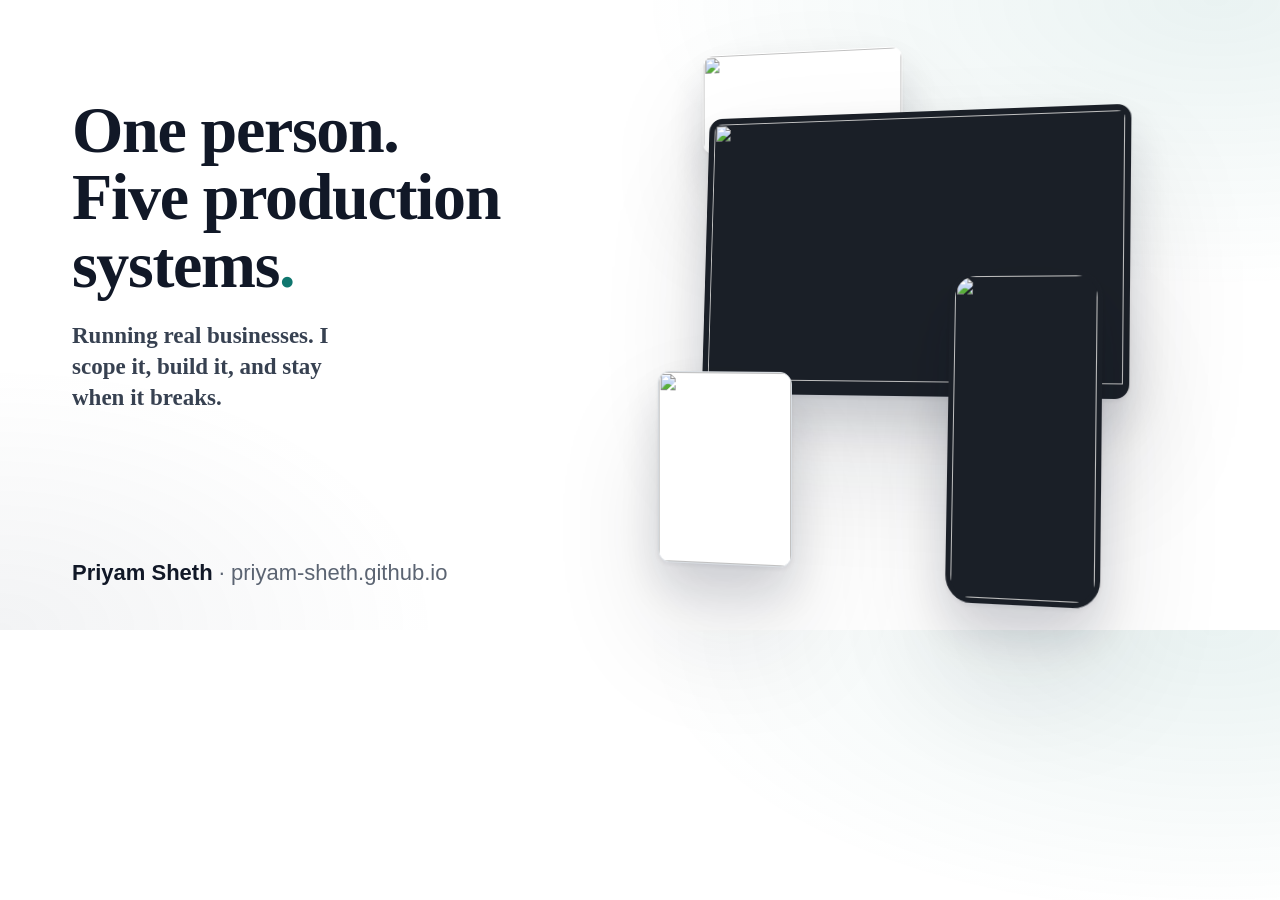
==== scripts/og/og.html @ 7212706d "Portfolio v2: layered hero, live system diagram, sticky case-study stack Rebuild the one-page portfo" ====
<!DOCTYPE html>
<html lang="en"><head><meta charset="utf-8">
<style>
@font-face{font-family:'Sentient';src:url('http://localhost:8343/assets/fonts/sentient-700.woff2') format('woff2');font-weight:700}
@font-face{font-family:'General Sans';src:url('http://localhost:8343/assets/fonts/general-sans-500.woff2') format('woff2');font-weight:500}
*{margin:0;box-sizing:border-box}
body{width:1200px;height:630px;overflow:hidden;background:#fff;font-family:'General Sans',sans-serif;color:#111827;position:relative;
  background:radial-gradient(60rem 30rem at 95% 0%,rgba(15,118,110,.09),transparent 60%),radial-gradient(50rem 30rem at 0% 100%,rgba(71,85,105,.07),transparent 55%),#fff}
.copy{position:absolute;left:72px;top:96px;width:560px}
h1{font-family:'Sentient',serif;font-size:66px;line-height:1.02;letter-spacing:-.02em}
h1 .dot{color:#0F766E}
p{font-family:'Sentient',serif;font-weight:700;font-size:23px;line-height:1.35;color:#374151;margin-top:22px;max-width:26ch}
.name{position:absolute;left:72px;bottom:44px;font-size:22px;font-weight:500;color:#5B6472}
.name b{color:#111827;font-weight:600}
.stage{position:absolute;right:-30px;top:40px;width:560px;height:560px;perspective:1400px}
.plane{position:absolute;border-radius:12px;overflow:hidden;background:#fff;box-shadow:0 2px 4px rgba(15,23,42,.06),0 24px 48px rgba(15,23,42,.14),0 64px 120px rgba(15,23,42,.12)}
.plane img{width:100%;height:100%;object-fit:cover;object-position:top;display:block}
.laptop{left:20px;top:70px;width:440px;height:286px;border:6px solid #1a1f27;border-bottom-width:14px;border-radius:14px;background:#1a1f27;transform:rotateY(-14deg) rotateX(4deg)}
.phone{right:120px;top:236px;width:150px;height:320px;border:5px solid #1a1f27;border-radius:26px;background:#1a1f27;transform:rotateY(-14deg) rotateX(4deg) translateZ(60px)}
.ops{left:0;top:0;width:220px;height:104px;transform:rotateY(-14deg) translateZ(-60px);border:1px solid rgba(255,255,255,.2)}
.onyx{left:0;top:330px;width:140px;height:188px;transform:rotateY(-14deg) translateZ(40px);border:1px solid #D9DEE3}
</style></head><body>
<div class="copy">
  <h1>One person.<br>Five production systems<span class="dot">.</span></h1>
  <p>Running real businesses. I scope it, build it, and stay when it breaks.</p>
</div>
<div class="name"><b>Priyam Sheth</b> · priyam-sheth.github.io</div>
<div class="stage">
  <div class="plane ops"><img src="http://localhost:8343/assets/processed2/palak-operations.webp"></div>
  <div class="plane laptop"><img src="http://localhost:8343/assets/processed2/we-pdp.webp"></div>
  <div class="plane onyx"><img src="http://localhost:8343/assets/processed2/onyx-after.webp" style="object-position:center"></div>
  <div class="plane phone"><img src="http://localhost:8343/assets/processed2/palak-report-real.webp"></div>
</div>
</body></html>
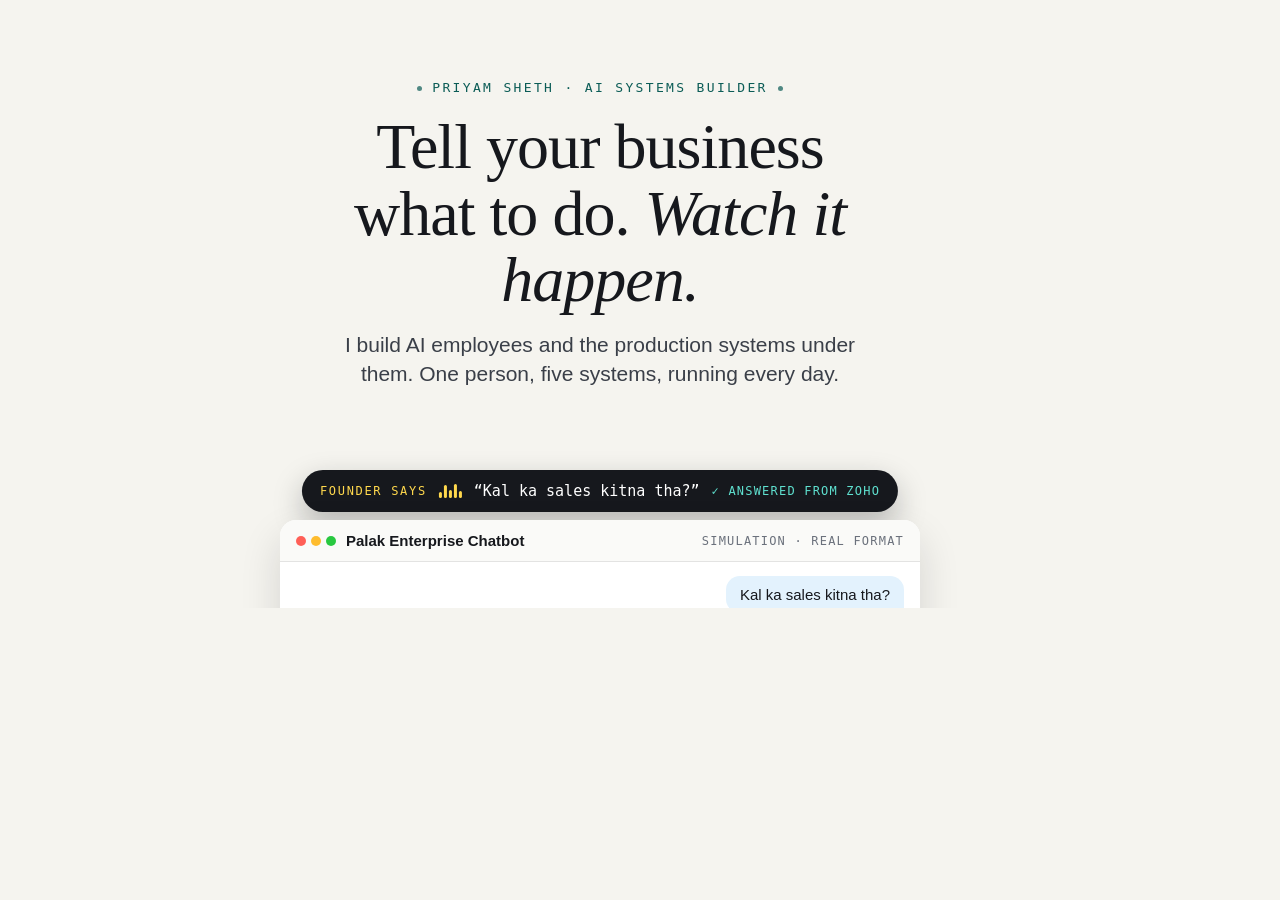
==== commit 6e176f88: "Portfolio v3: painted panels, light serif, watch-it-happen windows Redesign from scratch in the lang" ====
--- a/scripts/og/og.html
+++ b/scripts/og/og.html
@@ -1,34 +1,35 @@
 <!DOCTYPE html>
 <html lang="en"><head><meta charset="utf-8">
 <style>
-@font-face{font-family:'Sentient';src:url('http://localhost:8343/assets/fonts/sentient-700.woff2') format('woff2');font-weight:700}
+@font-face{font-family:'Sentient';src:url('http://localhost:8343/assets/fonts/sentient-400.woff2') format('woff2');font-weight:400;font-style:normal}
+@font-face{font-family:'Sentient';src:url('http://localhost:8343/assets/fonts/sentient-400-italic.woff2') format('woff2');font-weight:400;font-style:italic}
 @font-face{font-family:'General Sans';src:url('http://localhost:8343/assets/fonts/general-sans-500.woff2') format('woff2');font-weight:500}
+@font-face{font-family:'Fragment Mono';src:url('http://localhost:8343/assets/fonts/fragment-mono-400.woff2') format('woff2');font-weight:400}
 *{margin:0;box-sizing:border-box}
-body{width:1200px;height:630px;overflow:hidden;background:#fff;font-family:'General Sans',sans-serif;color:#111827;position:relative;
-  background:radial-gradient(60rem 30rem at 95% 0%,rgba(15,118,110,.09),transparent 60%),radial-gradient(50rem 30rem at 0% 100%,rgba(71,85,105,.07),transparent 55%),#fff}
-.copy{position:absolute;left:72px;top:96px;width:560px}
-h1{font-family:'Sentient',serif;font-size:66px;line-height:1.02;letter-spacing:-.02em}
-h1 .dot{color:#0F766E}
-p{font-family:'Sentient',serif;font-weight:700;font-size:23px;line-height:1.35;color:#374151;margin-top:22px;max-width:26ch}
-.name{position:absolute;left:72px;bottom:44px;font-size:22px;font-weight:500;color:#5B6472}
-.name b{color:#111827;font-weight:600}
-.stage{position:absolute;right:-30px;top:40px;width:560px;height:560px;perspective:1400px}
-.plane{position:absolute;border-radius:12px;overflow:hidden;background:#fff;box-shadow:0 2px 4px rgba(15,23,42,.06),0 24px 48px rgba(15,23,42,.14),0 64px 120px rgba(15,23,42,.12)}
-.plane img{width:100%;height:100%;object-fit:cover;object-position:top;display:block}
-.laptop{left:20px;top:70px;width:440px;height:286px;border:6px solid #1a1f27;border-bottom-width:14px;border-radius:14px;background:#1a1f27;transform:rotateY(-14deg) rotateX(4deg)}
-.phone{right:120px;top:236px;width:150px;height:320px;border:5px solid #1a1f27;border-radius:26px;background:#1a1f27;transform:rotateY(-14deg) rotateX(4deg) translateZ(60px)}
-.ops{left:0;top:0;width:220px;height:104px;transform:rotateY(-14deg) translateZ(-60px);border:1px solid rgba(255,255,255,.2)}
-.onyx{left:0;top:330px;width:140px;height:188px;transform:rotateY(-14deg) translateZ(40px);border:1px solid #D9DEE3}
+body{width:1200px;height:630px;overflow:hidden;background:#F5F4EF;font-family:'General Sans',sans-serif;color:#16181D;position:relative;padding:22px}
+.plate{position:relative;width:100%;height:100%;border-radius:34px;overflow:hidden;background:url('http://localhost:8343/assets/paint/dusk.webp') center/cover;text-align:center;padding-top:56px}
+.mark{font-family:'Fragment Mono',monospace;font-size:13px;letter-spacing:.18em;text-transform:uppercase;color:#0B5C56}
+.mark::before,.mark::after{content:"";display:inline-block;width:5px;height:5px;border-radius:50%;background:currentColor;opacity:.7;vertical-align:middle;margin:0 10px}
+h1{font-family:'Sentient',serif;font-weight:400;font-size:64px;line-height:1.04;letter-spacing:-.015em;margin:18px auto 0;max-width:16ch}
+h1 em{font-style:italic}
+p{font-size:21px;color:#3A3F48;margin:16px auto 0;max-width:44ch;line-height:1.4}
+.say{position:absolute;left:50%;bottom:96px;transform:translateX(-50%);display:flex;align-items:center;gap:12px;padding:12px 18px;border-radius:999px;background:#16181D;color:#fff;font-family:'Fragment Mono',monospace;font-size:15px;box-shadow:0 12px 30px rgba(22,24,29,.28);white-space:nowrap}
+.say .who{color:#FFD84D;font-size:12px;letter-spacing:.14em;text-transform:uppercase}
+.say .ok{color:#5FE0CF;font-size:12px;letter-spacing:.1em}
+.bars{display:inline-flex;gap:2px;align-items:flex-end;height:14px}.bars i{width:3px;background:#FFD84D;border-radius:2px}
+.win{position:absolute;left:50%;bottom:-30px;transform:translateX(-50%);width:640px;height:118px;background:#fff;border-radius:16px 16px 0 0;box-shadow:0 18px 40px rgba(22,24,29,.14);text-align:left}
+.bar{display:flex;align-items:center;gap:10px;padding:12px 16px;border-bottom:1px solid rgba(22,24,29,.1);background:#FAFAF8;border-radius:16px 16px 0 0;font-weight:600;font-size:15px}
+.dots{display:inline-flex;gap:5px}.dots i{width:10px;height:10px;border-radius:50%}.dots i:nth-child(1){background:#FF5F57}.dots i:nth-child(2){background:#FEBC2E}.dots i:nth-child(3){background:#28C840}
+.meta{margin-left:auto;font-family:'Fragment Mono',monospace;font-size:12px;letter-spacing:.1em;color:#6B717C;text-transform:uppercase;font-weight:400}
+.msg{margin:14px 16px 0 auto;width:fit-content;background:#E3F2FD;padding:10px 14px;border-radius:14px 14px 4px 14px;font-size:15px}
+.name{position:absolute;left:40px;bottom:30px;font-size:15px;color:#3A3F48}
+.name b{font-weight:600;color:#16181D}
 </style></head><body>
-<div class="copy">
-  <h1>One person.<br>Five production systems<span class="dot">.</span></h1>
-  <p>Running real businesses. I scope it, build it, and stay when it breaks.</p>
-</div>
-<div class="name"><b>Priyam Sheth</b> · priyam-sheth.github.io</div>
-<div class="stage">
-  <div class="plane ops"><img src="http://localhost:8343/assets/processed2/palak-operations.webp"></div>
-  <div class="plane laptop"><img src="http://localhost:8343/assets/processed2/we-pdp.webp"></div>
-  <div class="plane onyx"><img src="http://localhost:8343/assets/processed2/onyx-after.webp" style="object-position:center"></div>
-  <div class="plane phone"><img src="http://localhost:8343/assets/processed2/palak-report-real.webp"></div>
+<div class="plate">
+  <span class="mark">Priyam Sheth · AI systems builder</span>
+  <h1>Tell your business what to do. <em>Watch it happen.</em></h1>
+  <p>I build AI employees and the production systems under them. One person, five systems, running every day.</p>
+  <div class="say"><span class="who">Founder says</span><span class="bars"><i style="height:40%"></i><i style="height:90%"></i><i style="height:60%"></i><i style="height:100%"></i><i style="height:50%"></i></span>“Kal ka sales kitna tha?”<span class="ok">✓ ANSWERED FROM ZOHO</span></div>
+  <div class="win"><div class="bar"><span class="dots"><i></i><i></i><i></i></span>Palak Enterprise Chatbot<span class="meta">simulation · real format</span></div><div class="msg">Kal ka sales kitna tha?</div></div>
 </div>
 </body></html>
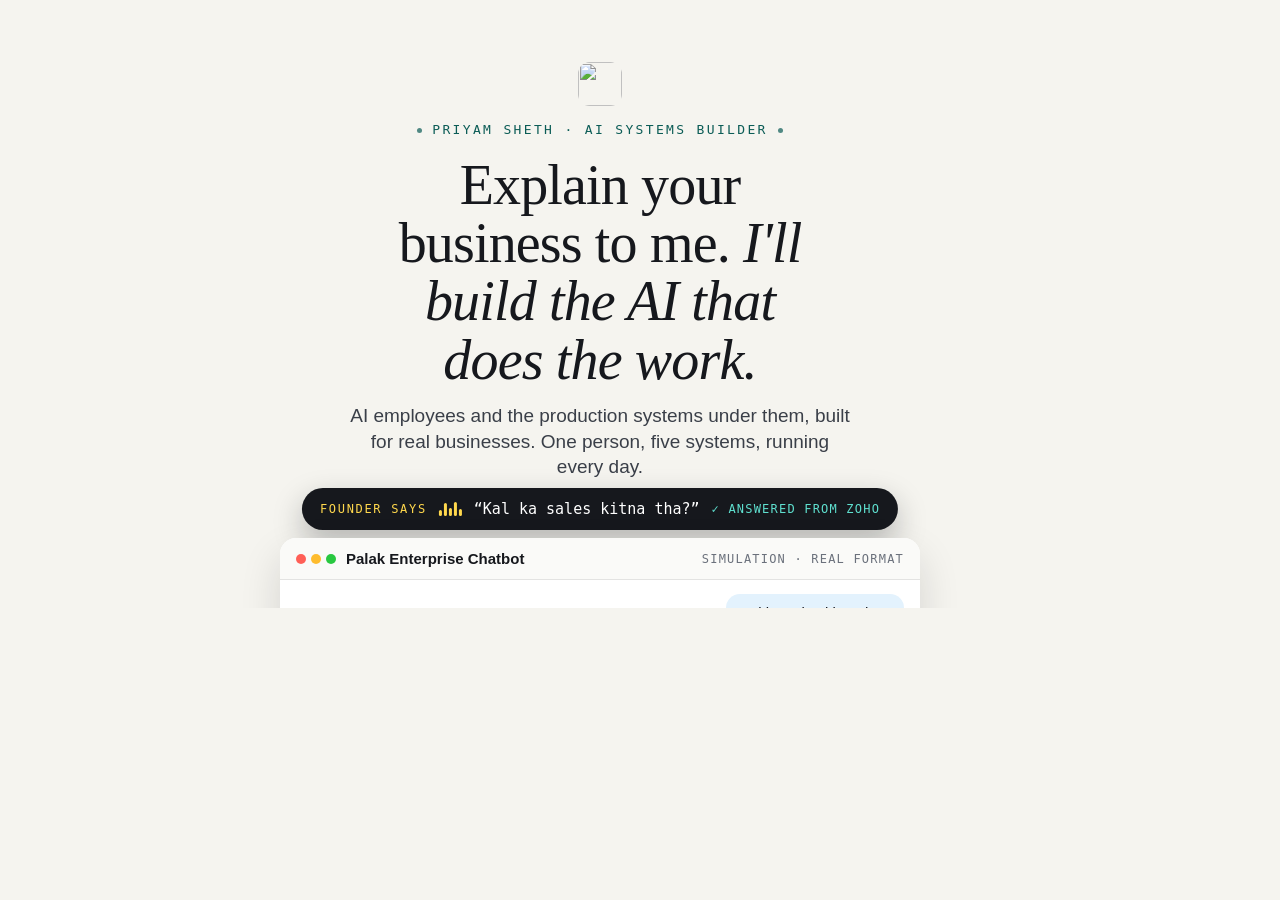
==== commit 88e18f1c: "v3 refinements: relatable headline, signal mark, official tool logos, Palak OS phone at natural size" ====
--- a/scripts/og/og.html
+++ b/scripts/og/og.html
@@ -7,17 +7,17 @@
 @font-face{font-family:'Fragment Mono';src:url('http://localhost:8343/assets/fonts/fragment-mono-400.woff2') format('woff2');font-weight:400}
 *{margin:0;box-sizing:border-box}
 body{width:1200px;height:630px;overflow:hidden;background:#F5F4EF;font-family:'General Sans',sans-serif;color:#16181D;position:relative;padding:22px}
-.plate{position:relative;width:100%;height:100%;border-radius:34px;overflow:hidden;background:url('http://localhost:8343/assets/paint/dusk.webp') center/cover;text-align:center;padding-top:56px}
+.plate{position:relative;width:100%;height:100%;border-radius:34px;overflow:hidden;background:url('http://localhost:8343/assets/paint/dusk.webp') center/cover;text-align:center;padding-top:40px}
 .mark{font-family:'Fragment Mono',monospace;font-size:13px;letter-spacing:.18em;text-transform:uppercase;color:#0B5C56}
 .mark::before,.mark::after{content:"";display:inline-block;width:5px;height:5px;border-radius:50%;background:currentColor;opacity:.7;vertical-align:middle;margin:0 10px}
-h1{font-family:'Sentient',serif;font-weight:400;font-size:64px;line-height:1.04;letter-spacing:-.015em;margin:18px auto 0;max-width:16ch}
+h1{font-family:'Sentient',serif;font-weight:400;font-size:56px;line-height:1.04;letter-spacing:-.015em;margin:18px auto 0;max-width:16ch}
 h1 em{font-style:italic}
-p{font-size:21px;color:#3A3F48;margin:16px auto 0;max-width:44ch;line-height:1.4}
-.say{position:absolute;left:50%;bottom:96px;transform:translateX(-50%);display:flex;align-items:center;gap:12px;padding:12px 18px;border-radius:999px;background:#16181D;color:#fff;font-family:'Fragment Mono',monospace;font-size:15px;box-shadow:0 12px 30px rgba(22,24,29,.28);white-space:nowrap}
+p{font-size:19px;color:#3A3F48;margin:14px auto 0;max-width:48ch;line-height:1.35}
+.say{position:absolute;left:50%;bottom:78px;transform:translateX(-50%);display:flex;align-items:center;gap:12px;padding:12px 18px;border-radius:999px;background:#16181D;color:#fff;font-family:'Fragment Mono',monospace;font-size:15px;box-shadow:0 12px 30px rgba(22,24,29,.28);white-space:nowrap}
 .say .who{color:#FFD84D;font-size:12px;letter-spacing:.14em;text-transform:uppercase}
 .say .ok{color:#5FE0CF;font-size:12px;letter-spacing:.1em}
 .bars{display:inline-flex;gap:2px;align-items:flex-end;height:14px}.bars i{width:3px;background:#FFD84D;border-radius:2px}
-.win{position:absolute;left:50%;bottom:-30px;transform:translateX(-50%);width:640px;height:118px;background:#fff;border-radius:16px 16px 0 0;box-shadow:0 18px 40px rgba(22,24,29,.14);text-align:left}
+.win{position:absolute;left:50%;bottom:-48px;transform:translateX(-50%);width:640px;height:118px;background:#fff;border-radius:16px 16px 0 0;box-shadow:0 18px 40px rgba(22,24,29,.14);text-align:left}
 .bar{display:flex;align-items:center;gap:10px;padding:12px 16px;border-bottom:1px solid rgba(22,24,29,.1);background:#FAFAF8;border-radius:16px 16px 0 0;font-weight:600;font-size:15px}
 .dots{display:inline-flex;gap:5px}.dots i{width:10px;height:10px;border-radius:50%}.dots i:nth-child(1){background:#FF5F57}.dots i:nth-child(2){background:#FEBC2E}.dots i:nth-child(3){background:#28C840}
 .meta{margin-left:auto;font-family:'Fragment Mono',monospace;font-size:12px;letter-spacing:.1em;color:#6B717C;text-transform:uppercase;font-weight:400}
@@ -26,9 +26,9 @@
 .name b{font-weight:600;color:#16181D}
 </style></head><body>
 <div class="plate">
-  <span class="mark">Priyam Sheth · AI systems builder</span>
-  <h1>Tell your business what to do. <em>Watch it happen.</em></h1>
-  <p>I build AI employees and the production systems under them. One person, five systems, running every day.</p>
+  <img src="http://localhost:8343/assets/logo.svg" width="44" height="44" style="display:block;margin:0 auto 14px;border-radius:12px"><span class="mark">Priyam Sheth · AI systems builder</span>
+  <h1>Explain your business to me. <em>I'll build the AI that does the work.</em></h1>
+  <p>AI employees and the production systems under them, built for real businesses. One person, five systems, running every day.</p>
   <div class="say"><span class="who">Founder says</span><span class="bars"><i style="height:40%"></i><i style="height:90%"></i><i style="height:60%"></i><i style="height:100%"></i><i style="height:50%"></i></span>“Kal ka sales kitna tha?”<span class="ok">✓ ANSWERED FROM ZOHO</span></div>
   <div class="win"><div class="bar"><span class="dots"><i></i><i></i><i></i></span>Palak Enterprise Chatbot<span class="meta">simulation · real format</span></div><div class="msg">Kal ka sales kitna tha?</div></div>
 </div>
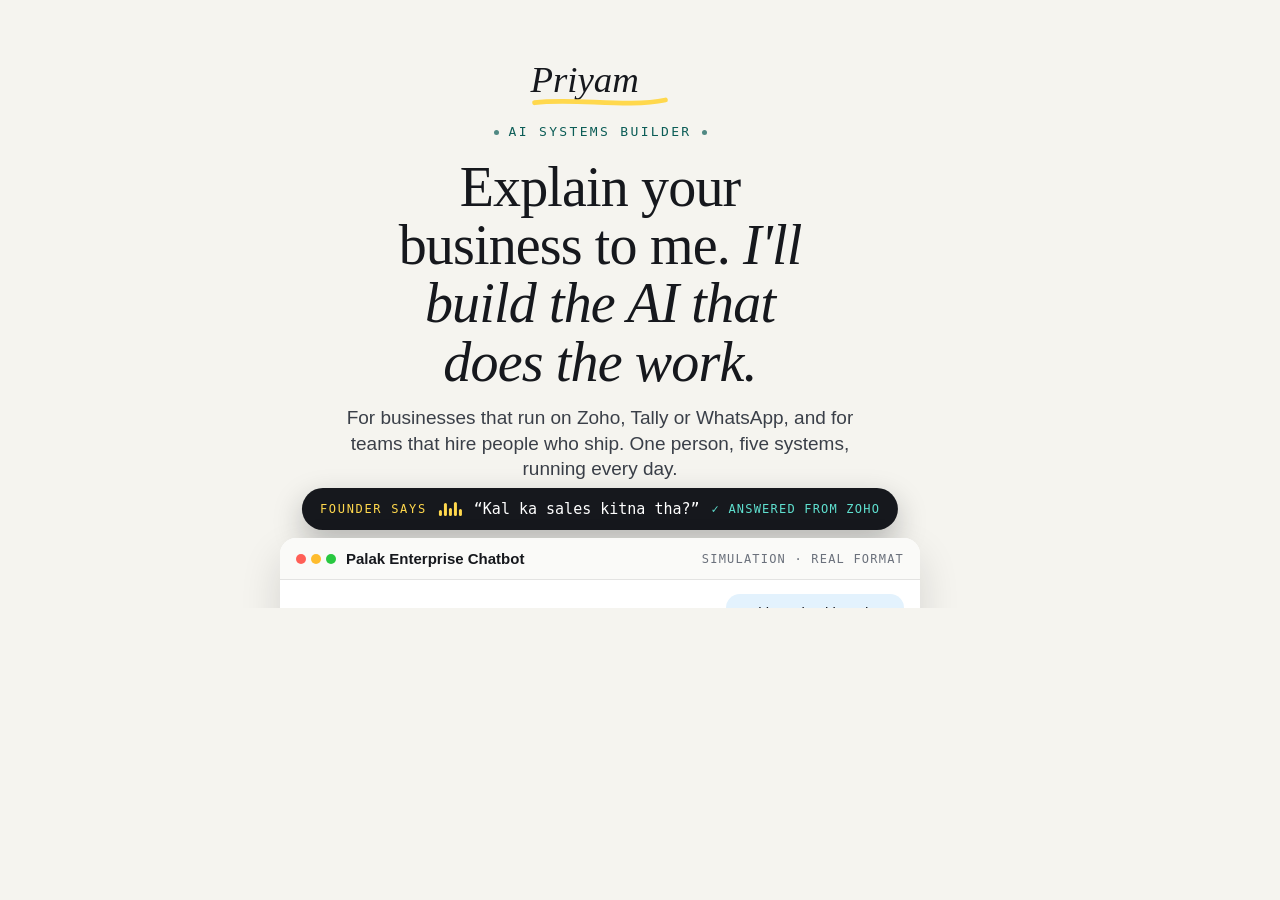
==== commit 8685e4a9: "v4: signature wordmark, WhatsApp door, booking button, the path after you message Approved from the " ====
--- a/scripts/og/og.html
+++ b/scripts/og/og.html
@@ -7,7 +7,7 @@
 @font-face{font-family:'Fragment Mono';src:url('http://localhost:8343/assets/fonts/fragment-mono-400.woff2') format('woff2');font-weight:400}
 *{margin:0;box-sizing:border-box}
 body{width:1200px;height:630px;overflow:hidden;background:#F5F4EF;font-family:'General Sans',sans-serif;color:#16181D;position:relative;padding:22px}
-.plate{position:relative;width:100%;height:100%;border-radius:34px;overflow:hidden;background:url('http://localhost:8343/assets/paint/dusk.webp') center/cover;text-align:center;padding-top:40px}
+.plate{position:relative;width:100%;height:100%;border-radius:34px;overflow:hidden;background:url('http://localhost:8343/assets/paint/dusk.webp') center/cover;text-align:center;padding-top:30px}
 .mark{font-family:'Fragment Mono',monospace;font-size:13px;letter-spacing:.18em;text-transform:uppercase;color:#0B5C56}
 .mark::before,.mark::after{content:"";display:inline-block;width:5px;height:5px;border-radius:50%;background:currentColor;opacity:.7;vertical-align:middle;margin:0 10px}
 h1{font-family:'Sentient',serif;font-weight:400;font-size:56px;line-height:1.04;letter-spacing:-.015em;margin:18px auto 0;max-width:16ch}
@@ -26,9 +26,9 @@
 .name b{font-weight:600;color:#16181D}
 </style></head><body>
 <div class="plate">
-  <img src="http://localhost:8343/assets/logo.svg" width="44" height="44" style="display:block;margin:0 auto 14px;border-radius:12px"><span class="mark">Priyam Sheth · AI systems builder</span>
+  <svg viewBox="0 0 220 96" width="150" height="66" style="display:block;margin:0 auto 4px"><text x="8" y="58" font-family="Sentient" font-style="italic" font-weight="500" font-size="54" fill="#16181D">Priyam</text><path d="M14 74 C 70 66, 150 82, 206 70" fill="none" stroke="#FFD84D" stroke-width="7" stroke-linecap="round"/></svg><span class="mark">AI systems builder</span>
   <h1>Explain your business to me. <em>I'll build the AI that does the work.</em></h1>
-  <p>AI employees and the production systems under them, built for real businesses. One person, five systems, running every day.</p>
+  <p>For businesses that run on Zoho, Tally or WhatsApp, and for teams that hire people who ship. One person, five systems, running every day.</p>
   <div class="say"><span class="who">Founder says</span><span class="bars"><i style="height:40%"></i><i style="height:90%"></i><i style="height:60%"></i><i style="height:100%"></i><i style="height:50%"></i></span>“Kal ka sales kitna tha?”<span class="ok">✓ ANSWERED FROM ZOHO</span></div>
   <div class="win"><div class="bar"><span class="dots"><i></i><i></i><i></i></span>Palak Enterprise Chatbot<span class="meta">simulation · real format</span></div><div class="msg">Kal ka sales kitna tha?</div></div>
 </div>
